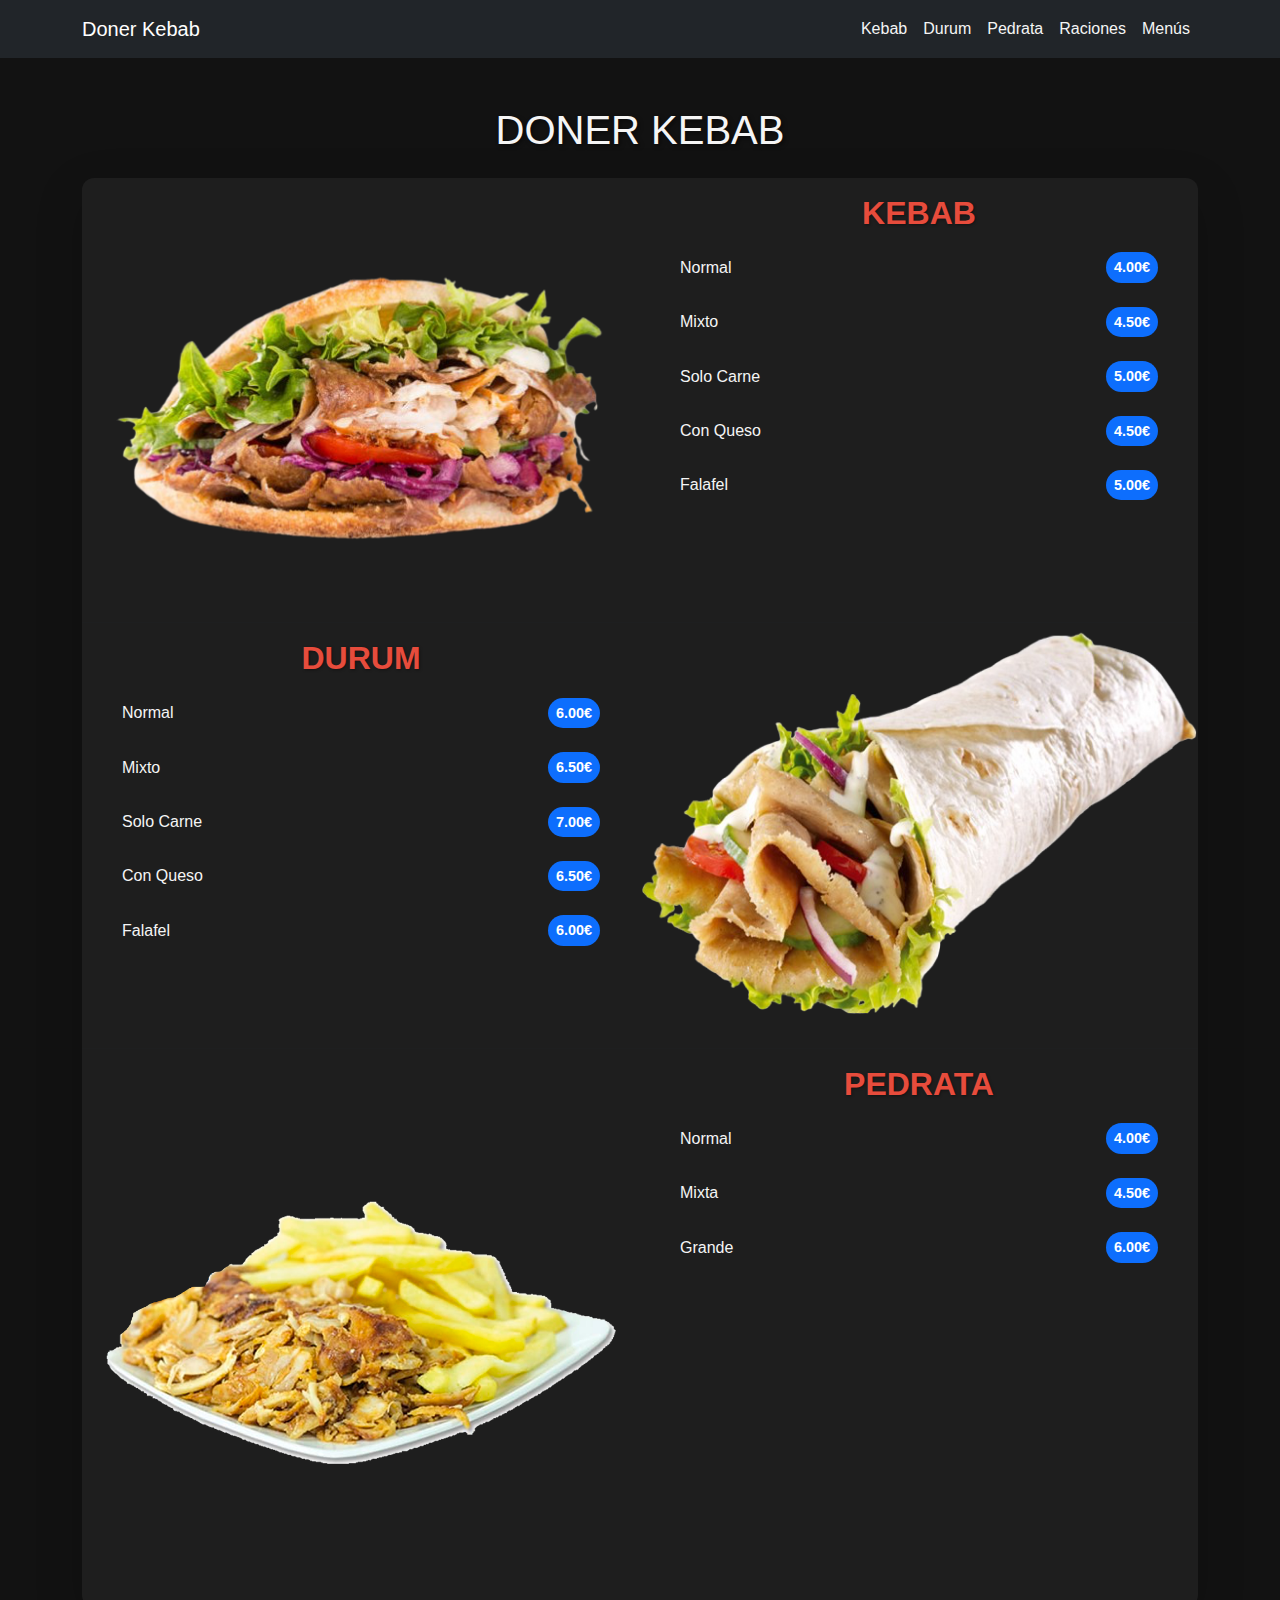
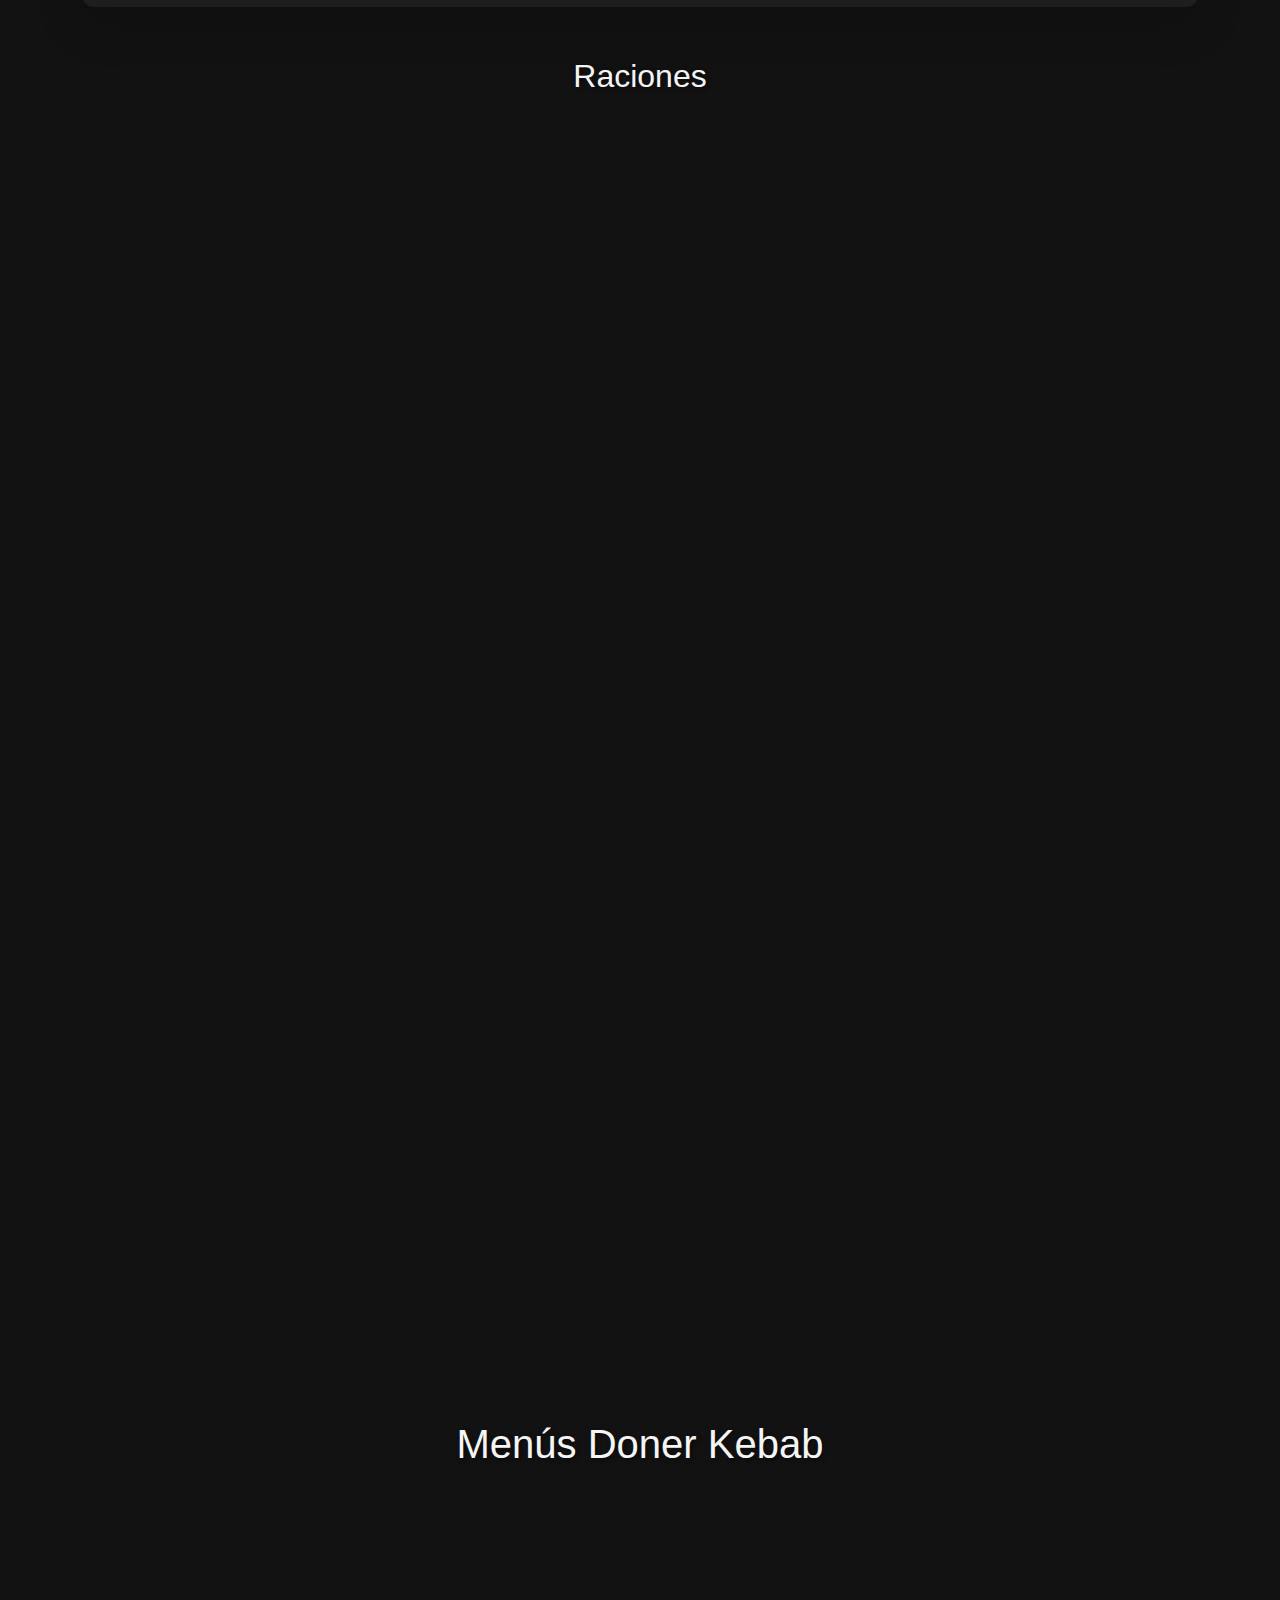
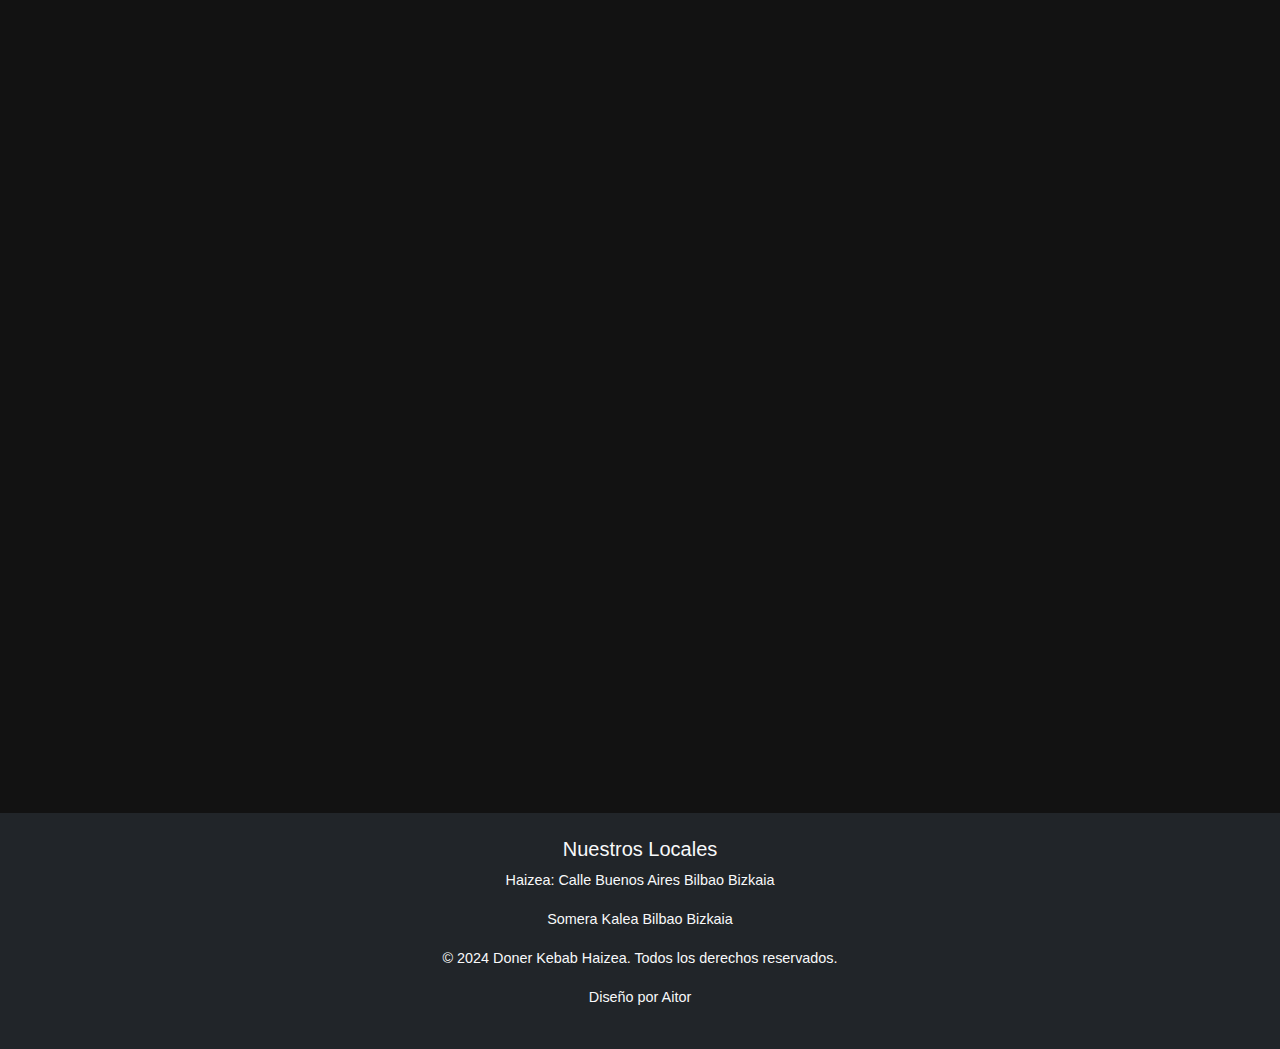
==== index.html @ 65cdd57c "Add files via upload" ====
<!DOCTYPE html>
<html lang="es">
<head>
    <meta charset="UTF-8">
    <meta name="viewport" content="width=device-width, initial-scale=1.0">
    <title>Doner Kebab</title>
    <link href="https://cdn.jsdelivr.net/npm/bootstrap@5.3.2/dist/css/bootstrap.min.css" rel="stylesheet">
    <link rel="stylesheet" href="styles.css">
    <style>
        /* Desplazamiento suave al hacer clic en los enlaces */
        html {
            scroll-behavior: smooth;
        }
    </style>
</head>
<body>
    <!-- Navbar -->
    <nav class="navbar navbar-expand-lg navbar-dark bg-dark sticky-top">
        <div class="container">
            <a class="navbar-brand" href="#">Doner Kebab</a>
            <button class="navbar-toggler" type="button" data-bs-toggle="collapse" data-bs-target="#navbarNav" aria-controls="navbarNav" aria-expanded="false" aria-label="Toggle navigation">
                <span class="navbar-toggler-icon"></span>
            </button>
            <div class="collapse navbar-collapse" id="navbarNav">
                <ul class="navbar-nav ms-auto">
                    <li class="nav-item">
                        <a class="nav-link" href="#kebab">Kebab</a>
                    </li>
                    <li class="nav-item">
                        <a class="nav-link" href="#durum">Durum</a>
                    </li>
                    <li class="nav-item">
                        <a class="nav-link" href="#pedrata">Pedrata</a>
                    </li>
                    <li class="nav-item">
                        <a class="nav-link" href="#raciones">Raciones</a>
                    </li>
                    <li class="nav-item">
                        <a class="nav-link" href="#menu">Menús</a>
                    </li>
                </ul>
            </div>
        </div>
    </nav>

    <!-- Sección Kebab -->
    <div class="container my-5" id="kebab">
        <h1 class="text-center mb-4">DONER KEBAB</h1>
        <div class="card shadow-lg">
            <div class="row g-0">
                <div class="col-md-6">
                    <img src="media/doner-removebg-preview.png" class="img-fluid rounded-start" alt="Kebab">
                </div>
                <div class="col-md-6">
                    <div class="card-body">
                        <h5 class="card-title">KEBAB</h5>
                        <ul class="list-group list-group-flush mb-3">
                            <li class="list-group-item d-flex justify-content-between align-items-center">
                                Normal
                                <span class="badge bg-primary rounded-pill">4.00€</span>
                            </li>
                            <li class="list-group-item d-flex justify-content-between align-items-center">
                                Mixto
                                <span class="badge bg-primary rounded-pill">4.50€</span>
                            </li>
                            <li class="list-group-item d-flex justify-content-between align-items-center">
                                Solo Carne
                                <span class="badge bg-primary rounded-pill">5.00€</span>
                            </li>
                            <li class="list-group-item d-flex justify-content-between align-items-center">
                                Con Queso
                                <span class="badge bg-primary rounded-pill">4.50€</span>
                            </li>
                            <li class="list-group-item d-flex justify-content-between align-items-center">
                                Falafel
                                <span class="badge bg-primary rounded-pill">5.00€</span>
                            </li>
                        </ul>
                    </div>
                </div>
            </div>
            <hr class="my-0">
            <div class="row g-0" id="durum">
                <div class="col-md-6 order-md-2">
                    <img src="media/durum-removebg-preview.png" class="img-fluid rounded-end" alt="Durum">
                </div>
                <div class="col-md-6">
                    <div class="card-body">
                        <h5 class="card-title">DURUM</h5>
                        <ul class="list-group list-group-flush mb-3">
                            <li class="list-group-item d-flex justify-content-between align-items-center">
                                Normal
                                <span class="badge bg-primary rounded-pill">6.00€</span>
                            </li>
                            <li class="list-group-item d-flex justify-content-between align-items-center">
                                Mixto
                                <span class="badge bg-primary rounded-pill">6.50€</span>
                            </li>
                            <li class="list-group-item d-flex justify-content-between align-items-center">
                                Solo Carne
                                <span class="badge bg-primary rounded-pill">7.00€</span>
                            </li>
                            <li class="list-group-item d-flex justify-content-between align-items-center">
                                Con Queso
                                <span class="badge bg-primary rounded-pill">6.50€</span>
                            </li>
                            <li class="list-group-item d-flex justify-content-between align-items-center">
                                Falafel
                                <span class="badge bg-primary rounded-pill">6.00€</span>
                            </li>
                        </ul>
                    </div>
                </div>
            </div>
            <hr class="my-0">
            <div class="row g-0" id="pedrata">
                <div class="col-md-6">
                    <img src="media/pedrada.png" class="img-fluid rounded-start" alt="Pedrata">
                </div>
                <div class="col-md-6">
                    <div class="card-body">
                        <h5 class="card-title">PEDRATA</h5>
                        <ul class="list-group list-group-flush mb-3">
                            <li class="list-group-item d-flex justify-content-between align-items-center">
                                Normal
                                <span class="badge bg-primary rounded-pill">4.00€</span>
                            </li>
                            <li class="list-group-item d-flex justify-content-between align-items-center">
                                Mixta
                                <span class="badge bg-primary rounded-pill">4.50€</span>
                            </li>
                            <li class="list-group-item d-flex justify-content-between align-items-center">
                                Grande
                                <span class="badge bg-primary rounded-pill">6.00€</span>
                            </li>
                        </ul>
                    </div>
                </div>
            </div>
        </div>
    </div>

    <!-- Sección Raciones -->
    <div class="container my-5" id="raciones">
        <h2 class="text-center mb-4">Raciones</h2>
        <div class="row row-cols-1 row-cols-sm-2 row-cols-md-3 row-cols-lg-4 g-4">
            <div class="col">
                <div class="card shadow-sm">
                    <img src="media/nuggets.jpeg" class="card-img-top img-fluid" alt="Nuggets de Pollo">
                    <div class="card-body">
                        <h5 class="card-title">Nuggets de Pollo</h5>
                        <p class="card-text text-white">8 Unidades</p>
                        <div class="d-flex justify-content-between align-items-center">
                            <span class="badge bg-primary rounded-pill">4.00€</span>
                        </div>
                    </div>
                </div>
            </div>
            <div class="col">
                <div class="card shadow-sm">
                    <img src="media/alitas.jpeg" class="card-img-top img-fluid" alt="Alitas de Pollo">
                    <div class="card-body">
                        <h5 class="card-title">Alitas de Pollo</h5>
                        <p class="card-text text-white">8 Unidades</p>
                        <div class="d-flex justify-content-between align-items-center">
                            <span class="badge bg-primary rounded-pill">4.00€</span>
                        </div>
                    </div>
                </div>
            </div>
            <div class="col">
                <div class="card shadow-sm">
                    <img src="media/patatas-fritas.jpeg" class="card-img-top img-fluid" alt="Racion Patatas">
                    <div class="card-body">
                        <h5 class="card-title">Patatas pequeña</h5>
                        <div class="d-flex justify-content-between align-items-center">
                            <span class="badge bg-primary rounded-pill">2.50€</span>
                        </div>
                        <h5 class="card-title">Patatas Grande</h5>
                        <div class="d-flex justify-content-between align-items-center">
                            <span class="badge bg-primary rounded-pill">4.0€</span>
                        </div>
                    </div>
                </div>
            </div>
            <div class="col">
                <div class="card shadow-sm">
                    <img src="media/deluxe.jpeg" class="card-img-top img-fluid" alt="Patatas Deluxe">
                    <div class="card-body">
                        <h5 class="card-title">Patatas Deluxe</h5>
                        <div class="d-flex justify-content-between align-items-center">
                            <span class="badge bg-primary rounded-pill">4.00€</span>
                        </div>
                    </div>
                </div>
            </div>
            <div class="col">
                <div class="card shadow-sm">
                    <img src="media/arroz.jpeg" class="card-img-top img-fluid" alt="Arroz Basmati">
                    <div class="card-body">
                        <h5 class="card-title">Arroz Basmati</h5>
                        <div class="d-flex justify-content-between align-items-center">
                            <span class="badge bg-primary rounded-pill">3.50€</span>
                        </div>
                    </div>
                </div>
            </div>
            <div class="col">
                <div class="card shadow-sm">
                    <img src="media/burrito.jpeg" class="card-img-top img-fluid" alt="Burrito de Pollo">
                    <div class="card-body">
                        <h5 class="card-title">Burrito de Pollo</h5>
                        <div class="d-flex justify-content-between align-items-center">
                            <span class="badge bg-primary rounded-pill">4.00€</span>
                        </div>
                    </div>
                </div>
            </div>
            <div class="col">
                <div class="card shadow-sm">
                    <img src="media/calamares.jpeg" class="card-img-top img-fluid" alt="Rabas de Calamar">
                    <div class="card-body">
                        <h5 class="card-title">Rabas de Calamar</h5>
                        <div class="d-flex justify-content-between align-items-center">
                            <span class="badge bg-primary rounded-pill">4.00€</span>
                        </div>
                    </div>
                </div>
            </div>
            <div class="col">
                <div class="card shadow-sm">
                    <img src="media/aros-de-cebolla-fritos.jpg" class="card-img-top img-fluid" alt="Aros de Cebolla">
                    <div class="card-body">
                        <h5 class="card-title">Aros de Cebolla</h5>
                        <div class="d-flex justify-content-between align-items-center">
                            <span class="badge bg-primary rounded-pill">2.50€</span>
                        </div>
                    </div>
                </div>
            </div>
            <div class="col">
                <div class="card shadow-sm">
                    <img src="media/porncorn.jpeg" class="card-img-top img-fluid" alt="Pop Corn de Pollo">
                    <div class="card-body">
                        <h5 class="card-title">Pop Corn de Pollo</h5>
                        <div class="d-flex justify-content-between align-items-center">
                            <span class="badge bg-primary rounded-pill">4.00€</span>
                        </div>
                    </div>
                </div>
            </div>
            <div class="col">
                <div class="card shadow-sm">
                    <img src="media/samosa.webp" class="card-img-top img-fluid" alt="Samosa">
                    <div class="card-body">
                        <h5 class="card-title">Samosa</h5>
                        <p class="card-text text-white">3 Unidades</p>
                        <div class="d-flex justify-content-between align-items-center">
                            <span class="badge bg-primary rounded-pill">3.50€</span>
                        </div>
                    </div>
                </div>
            </div>
            <div class="col">
                <div class="card shadow-sm">
                    <img src="media/falafel.webp" class="card-img-top img-fluid" alt="Falafel">
                    <div class="card-body">
                        <h5 class="card-title">Falafel</h5>
                        <p class="card-text text-white">6 Unidades</p>
                        <div class="d-flex justify-content-between align-items-center">
                            <span class="badge bg-primary rounded-pill">4.00€</span>
                        </div>
                    </div>
                </div>
            </div>
        </div>
    </div>

    <!-- Sección Menús -->
    <div class="container my-5" id="menu">
        <h1 class="text-center mb-4">Menús Doner Kebab</h1>
        <div class="row row-cols-1 row-cols-sm-2 row-cols-md-4 g-4">
            <div class="col">
                <div class="card shadow-sm">
                    <img src="media/menuKebab.png" class="card-img-top img-fluid" alt="Menu Kebab">
                    <div class="card-body">
                        <h5 class="card-title">Menú Kebab</h5>
                        <p class="card-text">Kebab de pollo o ternera con patatas y bebida</p>
                        <div class="d-flex justify-content-between align-items-center">
                            <span class="badge bg-primary rounded-pill">7.00€</span>
                        </div>
                    </div>
                </div>
            </div>
            <div class="col">
                <div class="card shadow-sm">
                    <img src="media/menudurum-removebg-preview.png" class="card-img-top img-fluid" alt="Menu Durum">
                    <div class="card-body">
                        <h5 class="card-title">Menú Durum</h5>
                        <p class="card-text">Durum de pollo o ternera con patatas y bebida</p>
                        <div class="d-flex justify-content-between align-items-center">
                            <span class="badge bg-primary rounded-pill">8.00€</span>
                        </div>
                    </div>
                </div>
            </div>
            <div class="col">
                <div class="card shadow-sm">
                    <img src="media/menuLam.png" class="card-img-top img-fluid" alt="Menu Lahmacun">
                    <div class="card-body">
                        <h5 class="card-title">Menú Lahmacun</h5>
                        <p class="card-text">Lahmacun de pollo o ternera con patatas y bebida</p>
                        <div class="d-flex justify-content-between align-items-center">
                            <span class="badge bg-primary rounded-pill">9.00€</span>
                        </div>
                    </div>
                </div>
            </div>
            <div class="col">
                <div class="card shadow-sm">
                    <img src="media/palto.png" class="card-img-top img-fluid" alt="Menu Plato">
                    <div class="card-body">
                        <h5 class="card-title">Plato Kebab</h5>
                        <p class="card-text">Plato de pollo o ternera con ensalada patatas y bebida</p>
                        <div class="d-flex justify-content-between align-items-center">
                            <span class="badge bg-primary rounded-pill">8.00€</span>
                        </div>
                    </div>
                </div>
            </div>
            <div class="col">
                <div class="card shadow-sm">
                    <img src="media/menuHamburguesa-removebg-preview.png" class="card-img-top img-fluid" alt="Hamburguesa">
                    <div class="card-body">
                        <h5 class="card-title">Hamburguesa</h5>
                        <p class="card-text">Hamburguesa con patatas y bebida</p>
                        <div class="d-flex justify-content-between align-items-center">
                            <span class="badge bg-primary rounded-pill">7.00€</span>
                        </div>
                    </div>
                </div>
            </div>
            <div class="col">
                <div class="card shadow-sm">
                    <img src="media/nuggets.png" class="card-img-top img-fluid" alt="Nuggets Menu">
                    <div class="card-body">
                        <h5 class="card-title">Nuggets de Pollo</h5>
                        <p class="card-text">Nuggets de pollo con patatas y bebida</p>
                        <div class="d-flex justify-content-between align-items-center">
                            <span class="badge bg-primary rounded-pill">7.00€</span>
                        </div>
                    </div>
                </div>
            </div>
            <div class="col">
                <div class="card shadow-sm">
                    <img src="media/alitasmenu-removebg-preview.png" class="card-img-top img-fluid" alt="Alitas Menu">
                    <div class="card-body">
                        <h5 class="card-title">Alitas de Pollo</h5>
                        <p class="card-text">Alitas de pollo con patatas y bebida</p>
                        <div class="d-flex justify-content-between align-items-center">
                            <span class="badge bg-primary rounded-pill">7.00€</span>
                        </div>
                    </div>
                </div>
            </div>
            <div class="col">
                <div class="card shadow-sm">
                    <img src="media/popcorn-removebg-preview.png" class="card-img-top img-fluid" alt="Pop Corn menu">
                    <div class="card-body">
                        <h5 class="card-title">Pop Corn de Pollo</h5>
                        <p class="card-text">Pop Corn de Pollo con patatas y bebida</p>
                        <div class="d-flex justify-content-between align-items-center">
                            <span class="badge bg-primary rounded-pill">7.00€</span>
                        </div>
                    </div>
                </div>
            </div>
        </div>
    </div>

    <!-- Footer -->
    <footer class="footer bg-dark text-light py-4">
        <div class="container text-center">
            <h5>Nuestros Locales</h5>
            <p>Haizea: Calle Buenos Aires Bilbao Bizkaia</p>
            <p>Somera Kalea Bilbao Bizkaia</p>
            <p>&copy; 2024 Doner Kebab Haizea. Todos los derechos reservados.</p>
            <p>Diseño por <a href="https://github.com/aiittoor10" class="text-light">Aitor</a></p>
        </div>
    </footer>

    <script src="https://cdn.jsdelivr.net/npm/bootstrap@5.3.2/dist/js/bootstrap.bundle.min.js"></script>
    <script src="script.js"></script>
</body>
</html>
---- styles.css ----
/* Estilos globales */
body {
    background-color: #121212;
    color: #f5f5f5;
    font-family: 'Arial', sans-serif;
    line-height: 1.6;
    margin: 0;
}

/* Título principal */
h1 {
    color: #f5f5f5;
    font-size: 2.5rem;
    margin-bottom: 1.5rem;
    font-family: 'Impact', Haettenschweiler, 'Arial Narrow Bold', sans-serif;
    text-align: center;
    text-shadow: 2px 2px 4px rgba(0, 0, 0, 0.5);
}

/* Título de las tarjetas */
.card-title {
    color: #e74c3c;
    font-size: 2rem;
    font-weight: bold;
    text-align: center;
    margin-bottom: 0.5rem;
    font-family: 'Impact', Haettenschweiler, 'Arial Narrow Bold', sans-serif;
    text-shadow: 1px 1px 3px rgba(0, 0, 0, 0.4);
}

/* Tarjetas */
.card {
    background-color: #1e1e1e;
    border: none;
    border-radius: 12px;
    opacity: 0;
    transform: translateY(50px);
    transition: transform 0.6s ease, opacity 0.6s ease;
    display: flex;
    flex-direction: column;
    height: 100%; /* Para que las tarjetas sean de la misma altura */
}

.card.show {
    opacity: 1;
    transform: translateY(0);
}

/* Cuerpo de la tarjeta */
.card-body {
    background-color: transparent;
    flex-grow: 1;
    display: flex;
    flex-direction: column;
    justify-content: space-between;
}

/* Imágenes de las tarjetas */
.card-img-top {
    object-fit: cover;
    width: 100%;
    height: 200px; /* Ajuste de altura fija para todas las imágenes */
    border-radius: 12px 12px 0 0;
}

/* Texto dentro de la tarjeta */
.card-text {
    color: #f5f5f5;
    margin-bottom: 10px;
}

/* Estilos del badge */
.badge {
    background-color: #e74c3c;
    font-size: 0.9rem;
    padding: 0.5rem;
    margin-left: 1rem;
}

/* Lista de ingredientes */
.listaIngredientes {
    border: 2px solid #3498db;
    border-radius: 8px;
    background-color: #1e1e1e;
    margin-top: 0.5rem;
    padding: 0.75rem;
}

/* Estilos de lista en las tarjetas */
.list-group-item {
    background-color: transparent;
    color: #f5f5f5;
    border: none;
    padding: 0.75rem 1.5rem;
}

/* Distribución de columnas */
.g-4 > .col {
    margin-bottom: 1rem;
}

/* Estilos para botones de enlaces */
.btn-link {
    text-decoration: none;
    color: #3498db;
    transition: color 0.3s ease;
}

.btn-link:hover {
    color: #2980b9;
}

/* Ajustes para dispositivos móviles */
@media (max-width: 768px) {
    .card-img-top {
        object-fit: contain; /* Ajustar para que la imagen se vea completa en pantallas pequeñas */
        height: 150px; /* Reducir altura para pantallas más pequeñas */
    }

    .card-title {
        font-size: 1.5rem; /* Ajuste del tamaño de los títulos en pantallas pequeñas */
    }
}


/* Estilos para la navbar */
.navbar {
    background-color: #333;
}

.navbar-nav .nav-link {
    color: #f5f5f5;
    transition: color 0.3s ease;
}

.navbar-nav .nav-link:hover {
    color: #e74c3c;
}

/* Estilos para el footer */
.footer {
    background-color: #121212;
    color: #f5f5f5;
    font-size: 0.9rem;
}

.footer a {
    text-decoration: none;
    color: #e74c3c;
}

.footer a:hover {
    text-decoration: underline;
}

.container h2 {
    margin-top: 50px;
    color: #f5f5f5;
    text-align: center;
    font-size: 2rem;
    text-shadow: 2px 2px 4px rgba(0, 0, 0, 0.5);
}
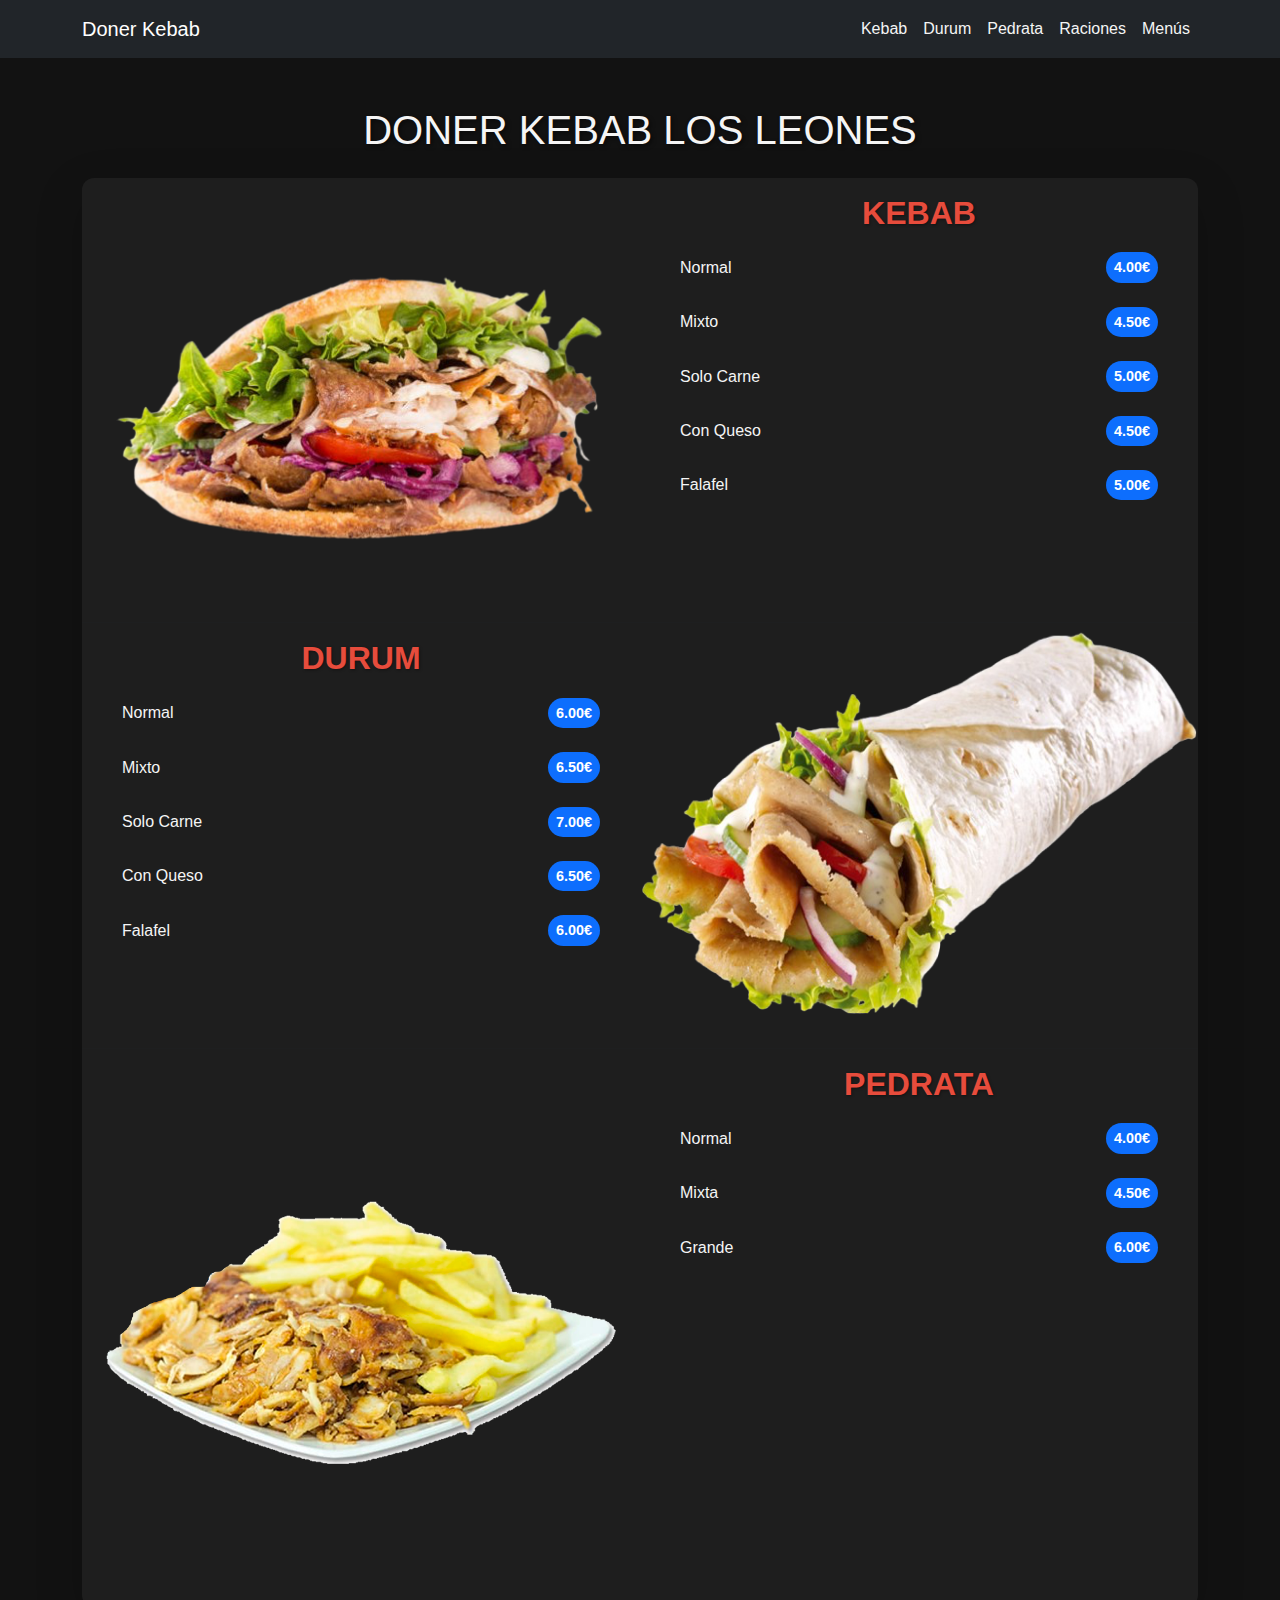
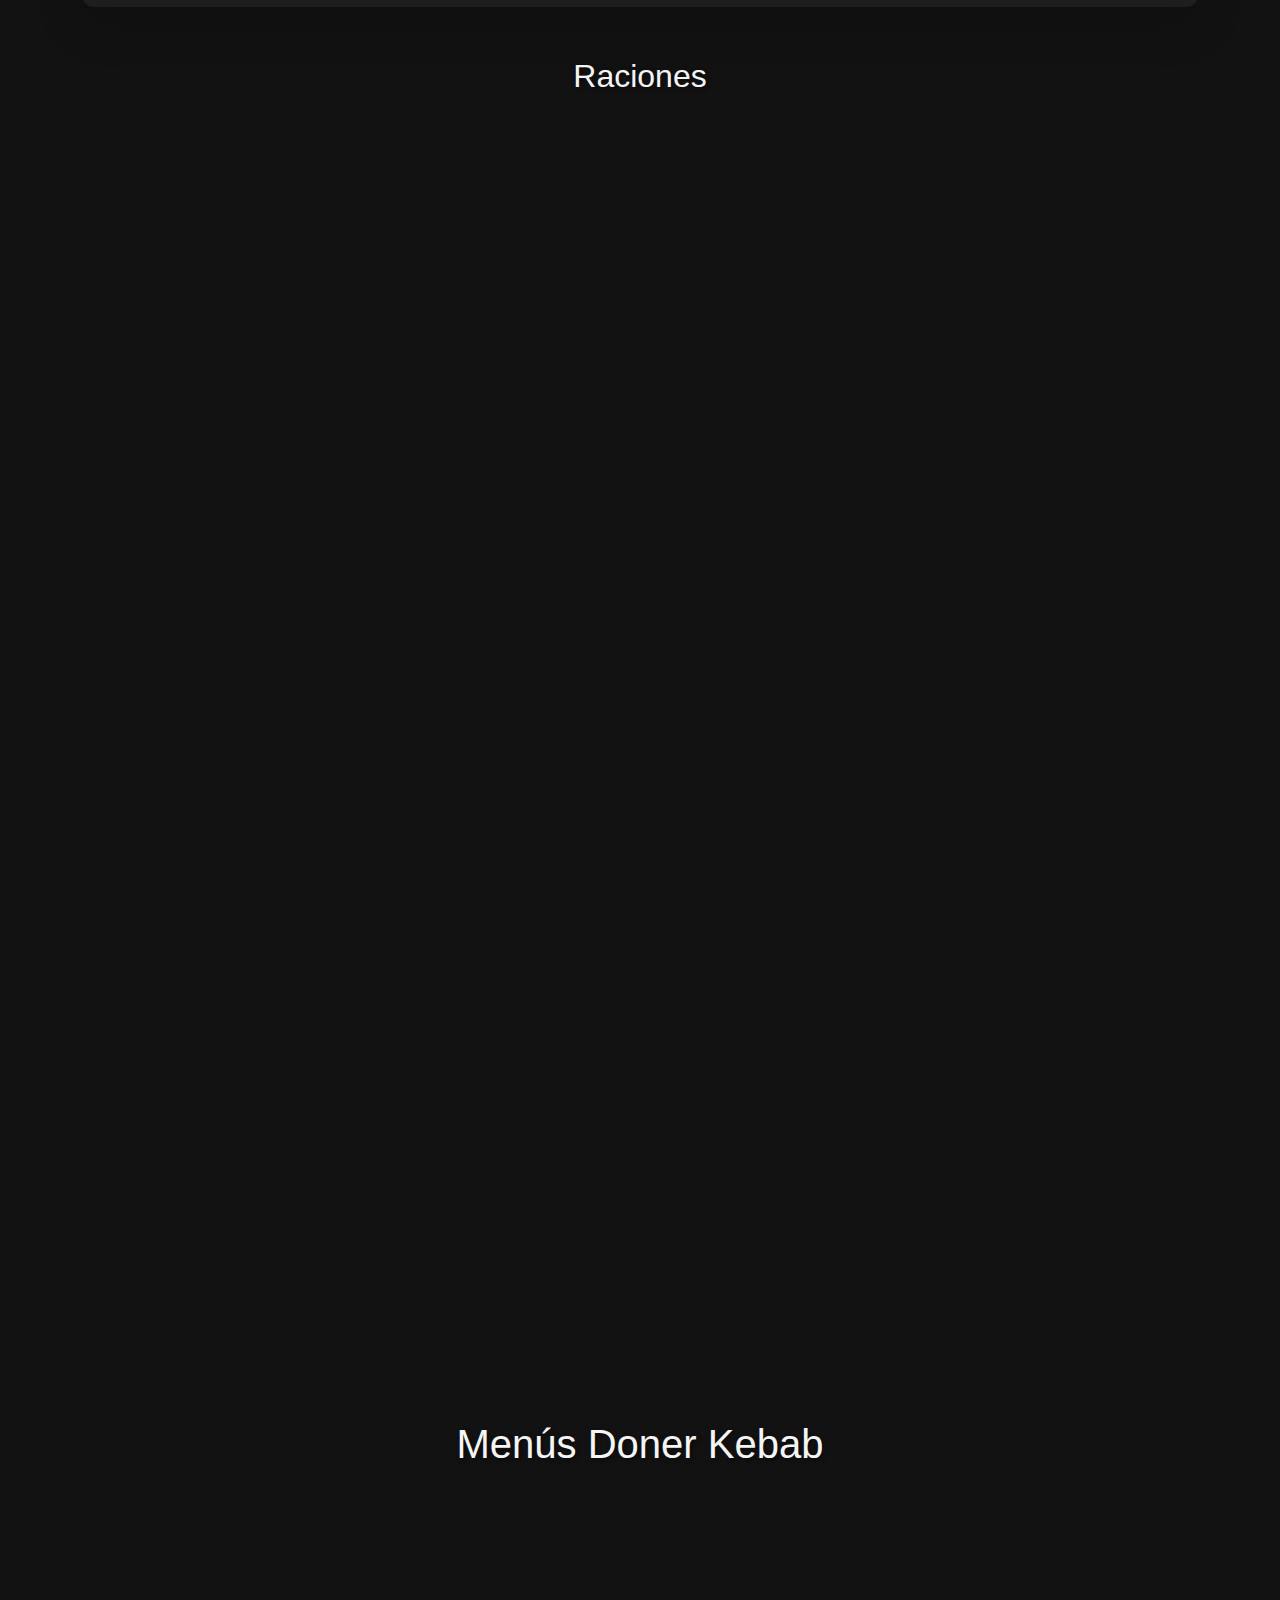
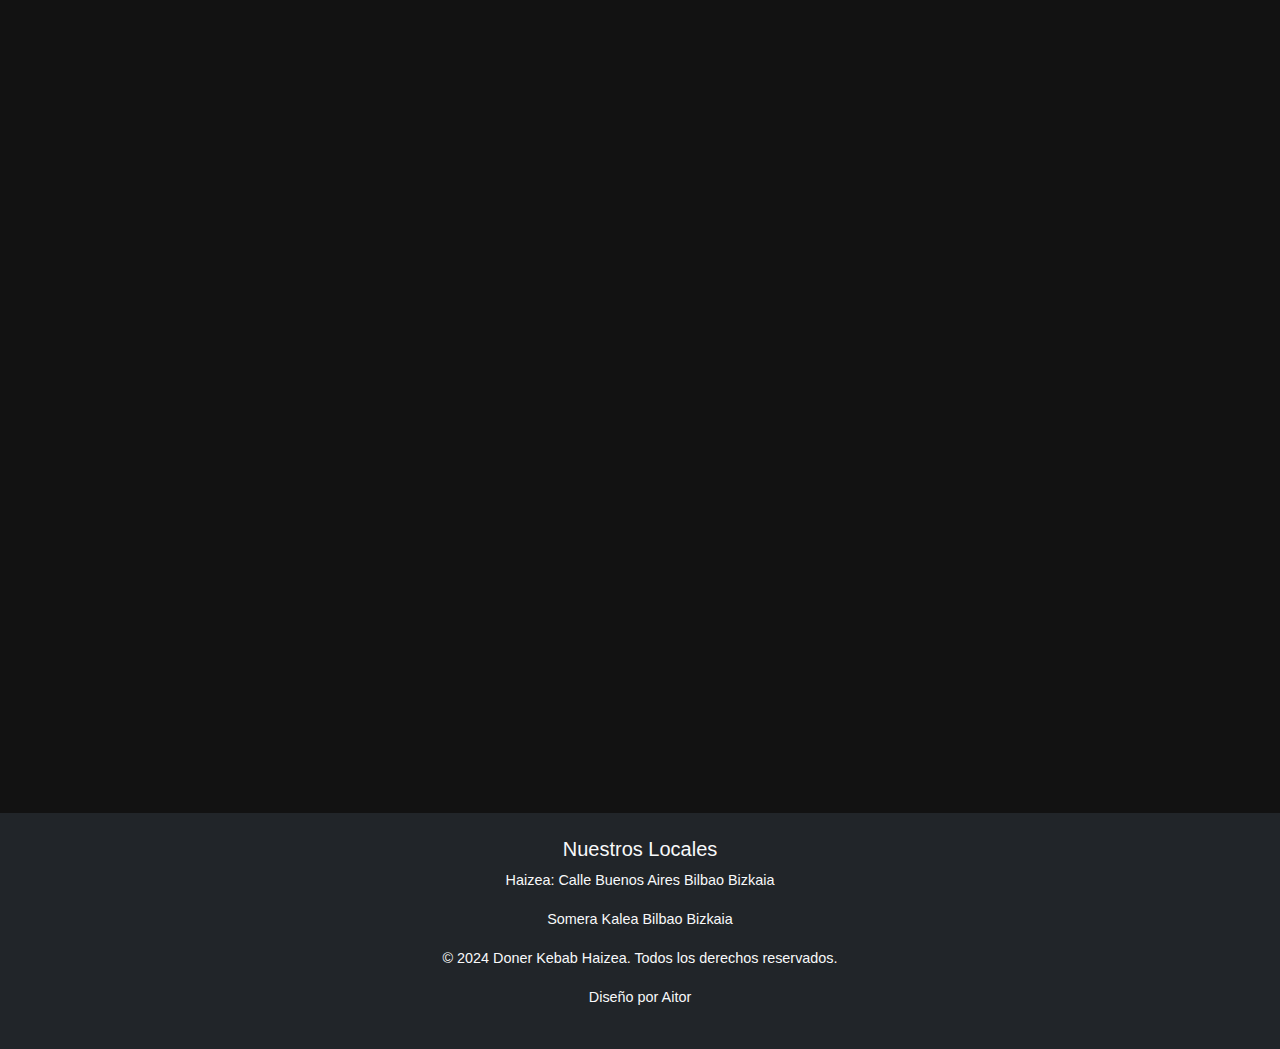
==== commit 3983c5ca: "Update index.html" ====
--- a/index.html
+++ b/index.html
@@ -45,7 +45,7 @@
 
     <!-- Sección Kebab -->
     <div class="container my-5" id="kebab">
-        <h1 class="text-center mb-4">DONER KEBAB</h1>
+        <h1 class="text-center mb-4">DONER KEBAB LOS LEONES</h1>
         <div class="card shadow-lg">
             <div class="row g-0">
                 <div class="col-md-6">
